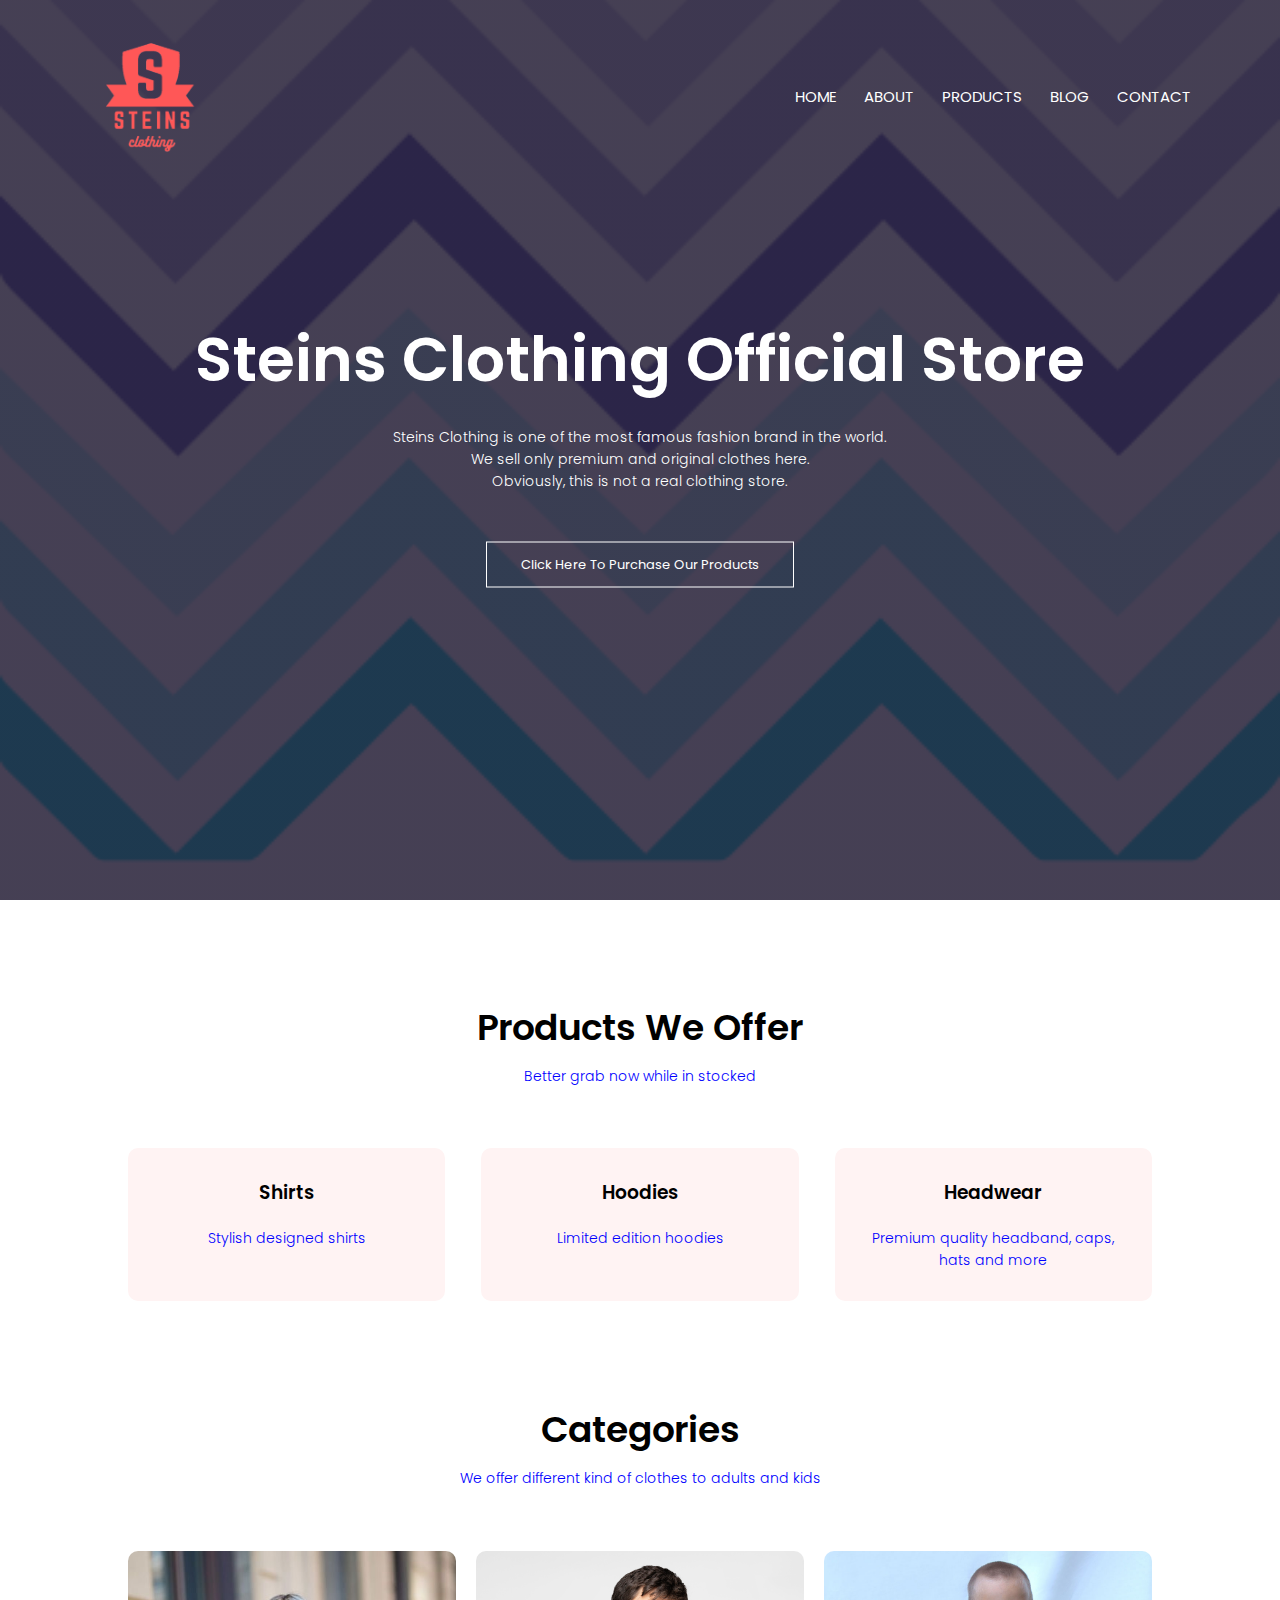
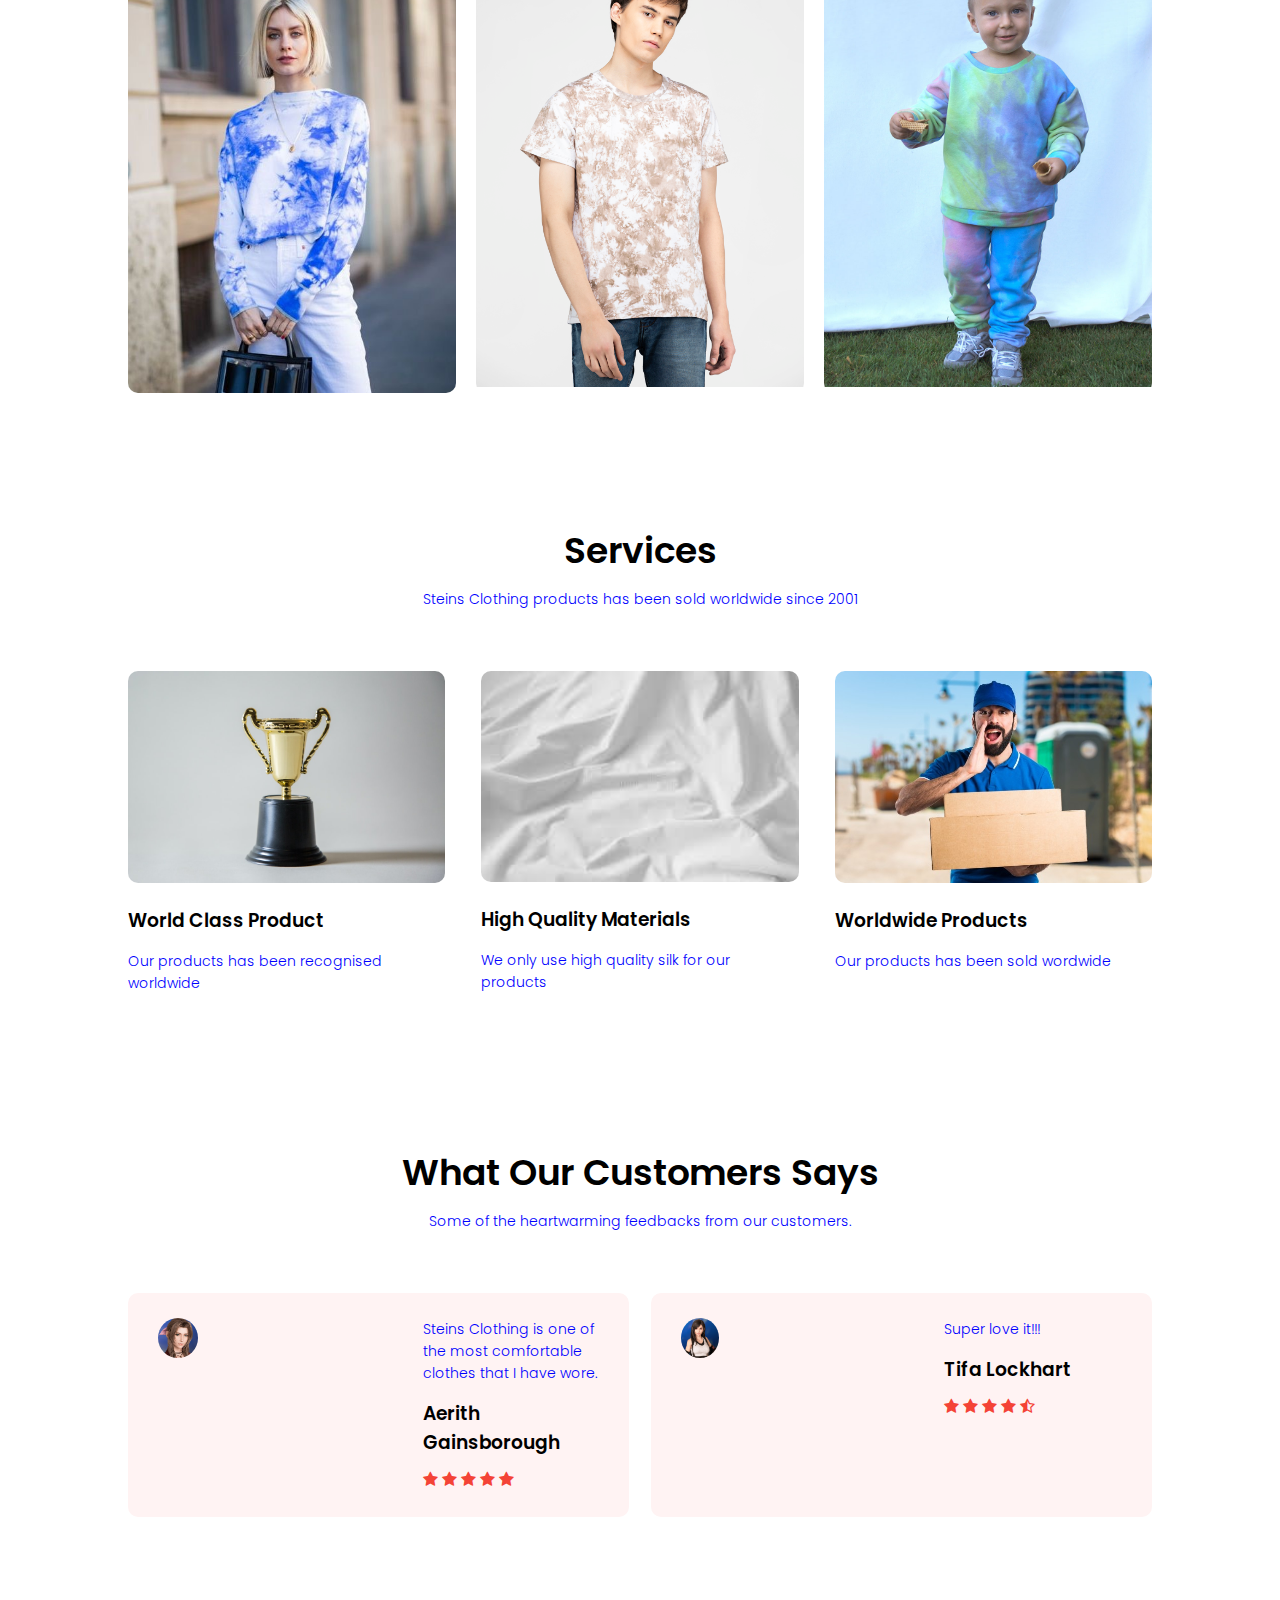
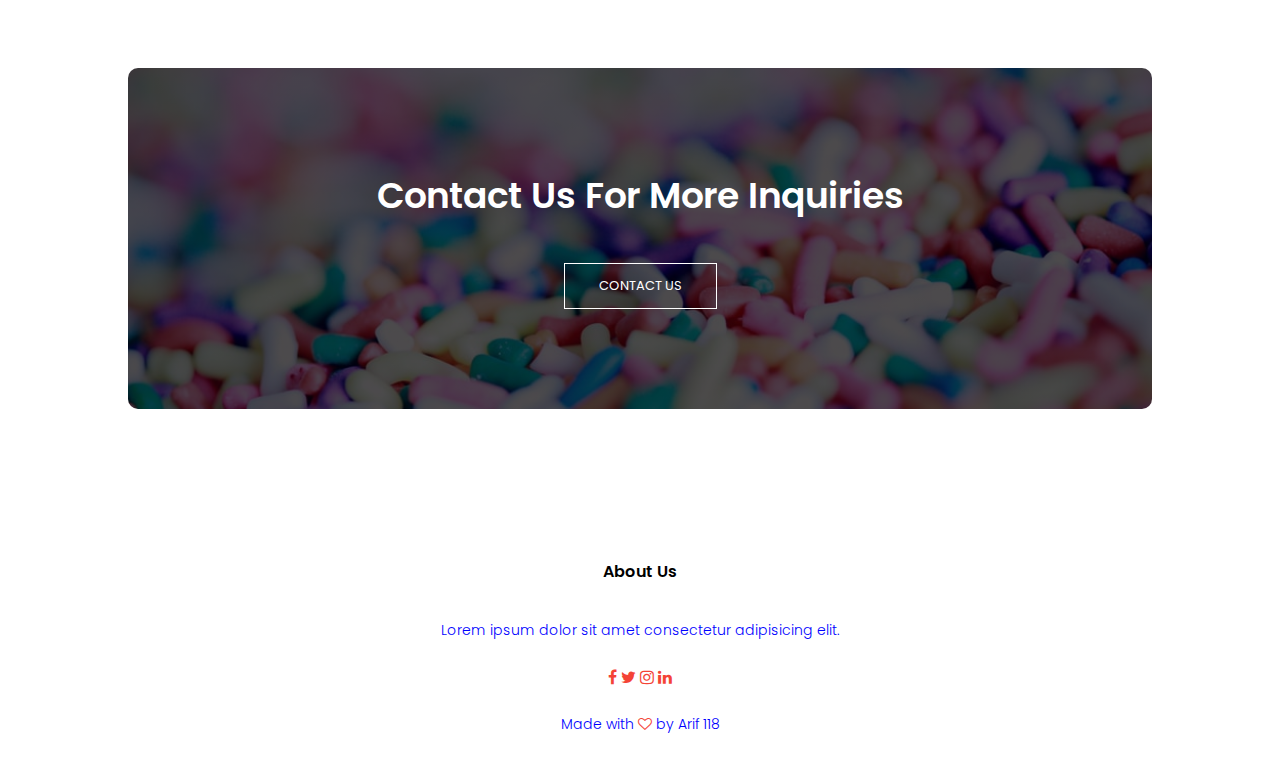
==== index.html @ 8aa7115c "Add files via upload" ====
<!DOCTYPE html>
<html lang="en">
<head>
    <meta charset="UTF-8">
    <meta http-equiv="X-UA-Compatible" content="IE=edge">
    <meta name="viewport" content="width=device-width, initial-scale=1.0">
    <title>Steins Clothing Official Store</title>
    <link rel="stylesheet" href="style.css">
    <link rel="preconnect" href="https://fonts.googleapis.com">
    <link rel="preconnect" href="https://fonts.gstatic.com" crossorigin>
    <link href="https://fonts.googleapis.com/css2?family=Poppins:wght@100;200;300;400;600;700&display=swap"
    rel="stylesheet">
    <link rel="stylesheet" href="https://stackpath.bootstrapcdn.com/font-awesome/4.7.0/css/font-awesome.min.css">
</head>
<body>
    <section class="header">
        <nav>
            <a href="index.html"><img src="images/logo 4.png" alt=""></a>
            <div class="nav-links" id="navLinks">
                <i class="fa fa-times" onclick=hideMenu()></i>
                <ul>
                    <li><a href="index.html">HOME</a></li>
                    <li><a href="about.html">ABOUT</a></li>
                    <li><a href="course.html">PRODUCTS</a></li>
                    <li><a href="blog.html">BLOG</a></li>
                    <li><a href="contact.html">CONTACT</a></li>
                </ul>
            </div>
            <i class="fa fa-bars" onclick=showMenu()></i>
        </nav>

    <div class="text-box">
        <h1>Steins Clothing Official Store</h1>
        <p>Steins Clothing is one of the most famous fashion brand in the world.<br>We sell only premium and original clothes here.<br>Obviously, this is not a real clothing store.</p>
        <a href="course.html" class="hero-btn">Click Here To Purchase Our Products</a>
    </div>
    </section>

    <!-------course----->
    <section class="course">
        <h1>Products We Offer</h1>
        <p>Better grab now while in stocked</p>
        
        <div class="row">
            <div class="course-col">
                <h3>Shirts</h3>
                <p>Stylish designed shirts</p>
            </div>
            <div class="course-col">
                <h3>Hoodies</h3>
                <p>Limited edition hoodies</p>
            </div>
            <div class="course-col">
                <h3>Headwear</h3>
                <p>Premium quality headband, caps, hats and more</p>
            </div>
        </div>
    </section>


    <!---- campus------>

    <section class="campus">
        <h1>Categories</h1>
        <p>We offer different kind of clothes to adults and kids</p>
        
        <div class="row">
            <div class="campus-col">
                <img src="images/woman.jpg">
                <div class="layer">
                    <h3>WOMEN</h3>
                </div>
            </div>
            <div class="campus-col">
                <img src="images/man.jpg">
                <div class="layer">
                    <h3>MEN</h3>
                </div>
            </div>
            <div class="campus-col">
                <img src="images/kid.jpg">
                <div class="layer">
                    <h3>KIDS</h3>
                </div>
            </div>
        </div>

    </section>

    <!-----Facilities----->

    <section class="facilities">
        <h1>Services</h1>
        <p>Steins Clothing products has been sold worldwide since 2001</p>

        <div class="row">
            <div class="facilities-col">
                <img src="images/award.jfif">
                <h3>World Class Product</h3>
                <p>Our products has been recognised worldwide</p>
            </div>
            <div class="facilities-col">
                <img src="images/quality.jfif">
                <h3>High Quality Materials</h3>
                <p>We only use high quality silk for our products</p>
            </div>
            <div class="facilities-col">
                <img src="images/delivery.jpg">
                <h3>Worldwide Products</h3>
                <p>Our products has been sold wordwide</p>
            </div>
        </div>
    </section>

    <!-----testimonials----->

    <section class="testimonials">
        <h1>What Our Customers Says</h1>
        <p>Some of the heartwarming feedbacks from our customers.</p>

        <div class="row">
            <div class="testimonial-col">
                <img src="images/customer 1.jpg">
                <div>
                    <p>Steins Clothing is one of the most comfortable clothes that I have wore.</p>
                    <h3>Aerith Gainsborough</h3>
                    <i class="fa fa-star" ></i>
                    <i class="fa fa-star" ></i>
                    <i class="fa fa-star" ></i>
                    <i class="fa fa-star" ></i>
                    <i class="fa fa-star" ></i>
                </div>
            </div>
            <div class="testimonial-col">
                <img src="images/customer 2.jpg">
                <div>
                    <p>Super love it!!!</p>
                    <h3>Tifa Lockhart</h3>
                    <i class="fa fa-star" ></i>
                    <i class="fa fa-star" ></i>
                    <i class="fa fa-star" ></i>
                    <i class="fa fa-star" ></i>
                    <i class="fa fa-star-half-o" ></i>
                </div>
            </div>
        </div>

    </section>

    <!-----Call to Action------>

    <section class="cta">
        <h1>Contact Us For More Inquiries</h1>
        <a href="contact.html" class="hero-btn">CONTACT US</a>
    </section>

    <!----Footer----->

    <section class="footer">
        <h4>About Us</h4>
        <p>Lorem ipsum dolor sit amet consectetur adipisicing elit.</p>
        <div class="icons">
            <i class="fa fa-facebook" ></i> 
            <i class="fa fa-twitter" ></i> 
            <i class="fa fa-instagram" ></i> 
            <i class="fa fa-linkedin" ></i> 
        </div>

        <p>Made with <i class="fa fa-heart-o"></i> by Arif 118 </p>
    </section>



    <!----JavaScript for Toggle ----->
<script>

    var navLinks = document.getElementById("navLinks");
    
    function showMenu(){
        navLinks.style.right = "0";
    }
    function hideMenu(){
        navLinks.style.right = "-200px";
    }

</script>


</body>
</html>
---- style.css ----
*{
    margin:0;
    padding:0;
    font-family: 'Poppins', sans-serif;
}
.header{
    min-height: 100vh;
    width: 100%;
    background-image: linear-gradient(rgba(4,9,30,0.7),rgba(4,9,30,0.7)), url(images/background\ 2.png);
    );
    background-position: center;
    background-size: cover;
    position: relative;
}
nav{
    display: flex;
    padding: 2% 6%;
    justify-content: space-between;
    align-items: center;
}
nav img{
    width: 150px;
}
.nav-links{
    flex: 1;
    text-align: right;
}
.nav-links ul li{
    list-style: none;
    display: inline-block;
    padding: 8px 12px;
    position: relative;
}
.nav-links ul li a{
    color: white;
    text-decoration: none;
    font-size: 15px;
}
.nav-links ul li::after{
    content: '';
    width: 0%;
    height: 2px;
    background: #f44336;
    display: block;
    margin: auto;
    transition: 0.5s;
    -webkit-transition: 0.5s;
    -moz-transition: 0.5s;
    -ms-transition: 0.5s;
    -o-transition: 0.5s;
}
.nav-links ul li:hover::after{
    width: 100%;
}
.text-box{
    width: 90%;
    color: #fff;
    position: absolute;
    top: 50%;
    left: 50%;
    transform: translate(-50%, -50%);
    -webkit-transform: translate(-50%, -50%);
    -moz-transform: translate(-50%, -50%);
    -ms-transform: translate(-50%, -50%);
    -o-transform: translate(-50%, -50%);
    text-align: center;
}
.text-box h1{
    font-size: 62px;
}
.text-box p{
    margin: 10px 0 40px;
    font-size: 14px;
    color: white;
}
.hero-btn{
    display: inline-block;
    text-decoration: none;
    color: white;
    border: 1px solid white;
    padding: 12px 34px;
    font-size: 13px;
    background: transparent;
    position: relative;
    cursor: pointer;
}
.hero-btn:hover{
    border: 1px solid #f44336;
    background: #f44336;
    transition: 1s;
    -webkit-transition: 1s;
    -moz-transition: 1s;
    -ms-transition: 1s;
    -o-transition: 1s;
}
nav .fa{
    display: none;
}
@media(max-width: 700px){
    .text-box h1{
        font-size: 20px;
    }
    .nav-links ul li{
        display: block;
    }
    .nav-links{
        position: fixed;
        background: rgb(53, 8, 212);
        height: 100vh;
        width: 200px;
        top: 0;
        right: -200px;
        text-align: left;
        z-index: 2;
        transition: 1s;
        -webkit-transition: 1s;
        -moz-transition: 1s;
        -ms-transition: 1s;
        -o-transition: 1s;
}
    nav .fa{
        display: block;
        color: white;
        margin: 10px;
        font-size: 22px;
        cursor: pointer;
    }
    nav-links ul{
        padding: 30px;
    }
}

/*-----course-----*/
.course{
    width: 80%;
    margin: auto;
    text-align: center;
    padding-top: 100px;
}
h1{
    font-size: 36px;
    font-weight: 600;
}
p{
    color: blue;
    font-size: 14px;
    font-weight: 300;
    line-height: 22px;
    padding: 10px;
}
.row{
    margin-top: 5%;
    display: flex;
    justify-content: space-between;
}
.course-col{
    flex-basis: 31%;
    background: #fff3f3;
    border-radius: 10px;
    -webkit-border-radius: 10px;
    -moz-border-radius: 10px;
    -ms-border-radius: 10px;
    -o-border-radius: 10px;
    margin-bottom: 5%;
    padding: 20px 12px;
    box-sizing: border-box;
    transition: 0.5s;
    -webkit-transition: 0.5s;
    -moz-transition: 0.5s;
    -ms-transition: 0.5s;
    -o-transition: 0.5s;
}
h3{
    text-align: center;
    font-weight: 600;
    margin: 10px 0;
}
.course-col:hover{
    box-shadow: 0 0 20px 0px rgba(0,0,0,0.2);
}
@media(max-width: 700px){
    .row{
        flex-direction: column;
    }
}


/*----------campus------*/

.campus{
    width: 80%;
    margin: auto;
    text-align: center;
    padding-top: 50px;
}
.campus-col{
    flex-basis: 32%;
    border-radius: 10px;
    -webkit-border-radius: 10px;
    -moz-border-radius: 10px;
    -ms-border-radius: 10px;
    -o-border-radius: 10px;
    margin-bottom: 30px;
    position: relative;
    overflow: hidden;
}
.campus-col img{
    width: 100%;
    display: block;
}
.layer{
    background: transparent;
    height: 100%;
    width: 100%;
    position: absolute;
    top: 0;
    left: 0;
    transition: 0.5s;
    -webkit-transition: 0.5s;
    -moz-transition: 0.5s;
    -ms-transition: 0.5s;
    -o-transition: 0.5s;
}
.layer:hover{
    background: rgba(60, 198, 233, 0.74)
}
.layer h3{
    width: 100%;
    font-weight: 500;
    color: #fff;
    font-size: 26px;
    bottom: 0;
    left: 50%;
    transform: translateX(-50%);
    -webkit-transform: translateX(-50%);
    -moz-transform: translateX(-50%);
    -ms-transform: translateX(-50%);
    -o-transform: translateX(-50%);
    position: absolute;
    opacity: 0;
    transition: 0.5s;
    -webkit-transition: 0.5s;
    -moz-transition: 0.5s;
    -ms-transition: 0.5s;
    -o-transition: 0.5s;
}
.layer:hover h3{
    bottom: 49%;
    opacity: 1;
}

/*----- facilities-----*/

.facilities{
    width: 80%;
    margin: auto;
    text-align: center;
    padding-top: 100px;
}
.facilities-col{
    flex-basis: 31%;
    border-radius: 10px;
    -webkit-border-radius: 10px;
    -moz-border-radius: 10px;
    -ms-border-radius: 10px;
    -o-border-radius: 10px;
    margin-bottom: 5%;
    text-align: left;
}
.facilities-col img{
    width: 100%;
    border-radius: 10px;
    -webkit-border-radius: 10px;
    -moz-border-radius: 10px;
    -ms-border-radius: 10px;
    -o-border-radius: 10px;
}
.facilities-col p{
    padding: 0;
}
.facilities-col h3{
    margin-top: 16px;
    margin-bottom: 15px;
    text-align: left;
}

/*-------testimonials-----*/

.testimonials{
    width: 80%;
    margin: auto;
    padding-top: 100px;
    text-align: center;
}
.testimonial-col{
    flex-basis: 44%;
    border-radius: 10px;
    -webkit-border-radius: 10px;
    -moz-border-radius: 10px;
    -ms-border-radius: 10px;
    -o-border-radius: 10px;
    margin-bottom: 5%;
    text-align: left;
    background: #fff3f3;
    padding: 25px;
    cursor: pointer;
    display: flex;
}
.testimonial-col img{
    height: 40px;
    margin-left: 5px;
    margin-right: 50%;
    border-radius: 50%;
    -webkit-border-radius: 50%;
    -moz-border-radius: 50%;
    -ms-border-radius: 50%;
    -o-border-radius: 50%;
}
.testimonial-col p{
    padding: 0;
}
.testimonial-col h3{
    margin-top: 15px;
    text-align: left;
}
.testimonial-col .fa{
    color: #f44336;
}
@media(max-width: 700px){
    .testimonial-col img{
        margin-left: 0px;
        margin-right: 15px;
    }
}

/*----- call to action -----*/

.cta{
    margin: 100px auto;
    width: 80%;
    background-image: linear-gradient(rgba(0,0,0,0.7),rgba(0,0,0,0.7)),url(images/background\ 3.jfif);
    background-position: center;
    background-size: cover;
    border-radius: 10px;
    -webkit-border-radius: 10px;
    -moz-border-radius: 10px;
    -ms-border-radius: 10px;
    -o-border-radius: 10px;
    text-align: center;
    padding: 100px 0;
}
.cta h1{
    color: white;
    margin-bottom: 40px;
    padding: 0;
}
@media(max-width: 700px){
    .cta h1{
        font-size: 24px;
    }
}

/*----footer----*/

.footer{
    width: 100%;
    text-align: center;
    padding: 30px 0;
}
.footer h4{
    margin-bottom: 25px;
    margin-top: 20px;
    font-weight: 600;
}
.icons .fa{
    color: #f44336;
    margin: 0;
    cursor: pointer;
    padding: 18px 0;
}
.fa-heart-o{
    color: #f44336;
}

/*---- about us page ----*/

.sub-header{
    height: 55vh;
    width: 100%;
    background-image: linear-gradient(rgba(4,9,30,0.7),rgba(4,9,30,0.7)),url(images/background\ about.jpg);
    background-position: center;
    background-size: cover;
    text-align: center;
    color: #fff;
}
.sub-header h1{
    margin-top: 10px;
}
.about-us{
    width: 80%;
    margin: auto;
    padding-top: 80px;
    padding-bottom: 50px;
}
.about-col{
    flex-basis: 48%;
    padding: 30px 2px;
}
.about-col img{
    width: 100%;
}
..about-col h1{
    padding-top: 0;
}
..about-col p{
    padding: 15px 0 25px;
}
.red-btn{
    border: 1px solid #f44336;
    background: transparent;
    color: #f44336;
}
.red-btn:hover{
    color: white;
}

/*-----blog content-----*/

.blog-content{
    width: 80%;
    margin: auto;
    padding: 60px;
}
.blog-left{
    flex-basis: 65%;
}
.blog-left img{
    width: 100%;
}
.blog-left h2{
    color: #222;
    font-weight: 600;
    margin: 30px 0;
}
.blog-left p{
    color: #999;
    padding: 0;
}
.blog-right{
    flex-basis: 32%;
}
.blog-right h3{
    background: #f44336;
    color: #fff;
    padding: 7px 0;
    font-size: 16px;
    margin-bottom: 20px;
}
.blog-right div{
    display: flex;
    align-items: center;
    justify-content: space-between;
    color: #555;
    padding: 8px;
    box-sizing: border-box;
}
.comment-box{
    border: 1px solid #ccc;
    margin: 50px 0;
    padding: 10px 20px;
}
.comment-box h3{
    text-align: left;
}
.comment-form input, .comment-form textarea{
    width: 100%;
    padding: 10px;
    margin: 15px 0;
    box-sizing: border-box;
    border: none;
    outline: none;
    background: #f0f0f0;
}
.comment-form button{
    margin: 10px;
}
@media(max-width:700px){
    .sub-header h1{
        font-size: 24px;
    }
}

/*-----contact us page------*/

.location{
    width: 80%;
    margin: auto;
    padding: 80px 0;
}
.location iframe{
    width: 100%;
}
.contact-us{
    width: 80%;
    margin: auto;
}
.contact-col{
    flex-basis: 48%;
    margin-bottom: 30px;
}
.contact-col div{
    display: flex;
    align-items: center;
    margin-bottom: 40px;
}
.contact-col div .fa{
    font-size: 28px;
    color: #f44336;
    margin: 10px;
    margin-right: 30px;
}
.contact-col div p{
    padding: 0;
}
.contact-col div h5{
    font-size: 20px;
    margin-bottom: 5px;
    color: #555;
    font-weight: 400;
}
.contact-col input, .contact-col textarea{
    width: 100%;
    padding: 15px;
    margin-bottom: 17px;
    outline: 1px solid #ccc;
    box-sizing: border-box;
}
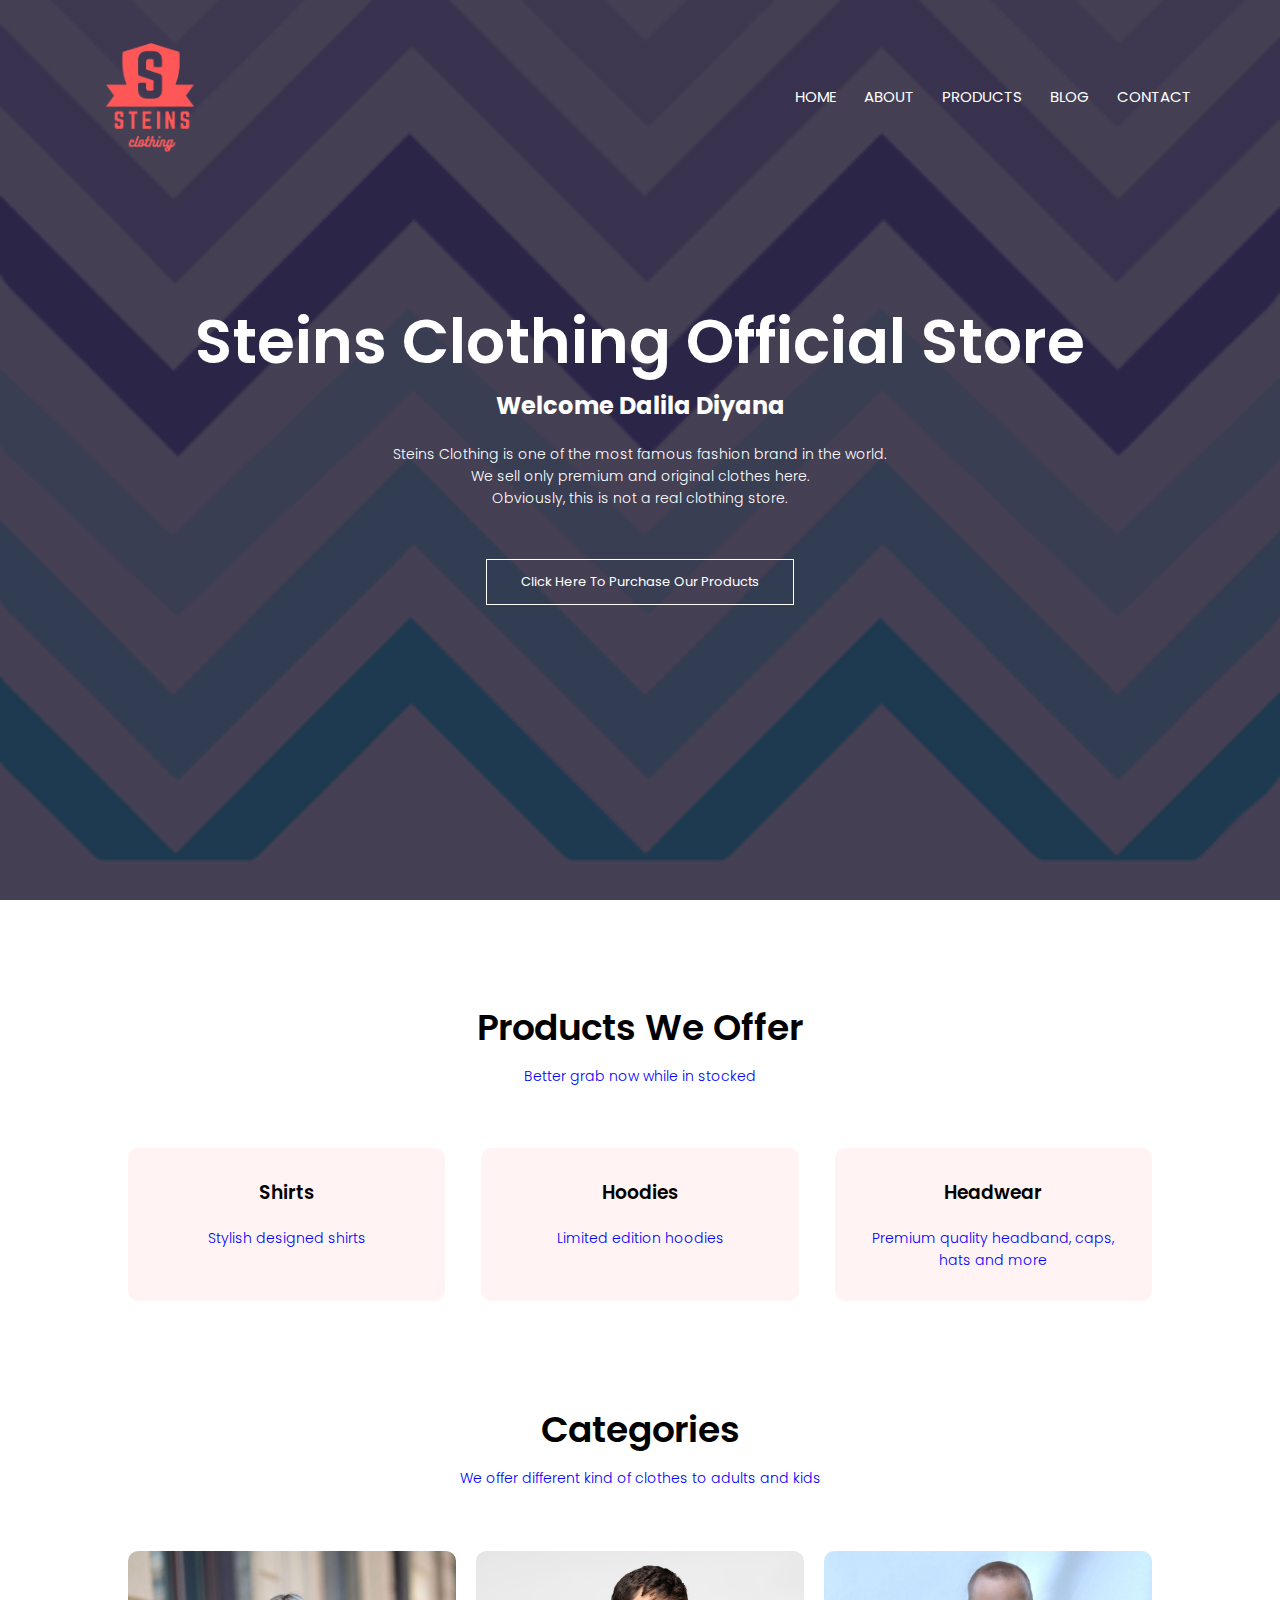
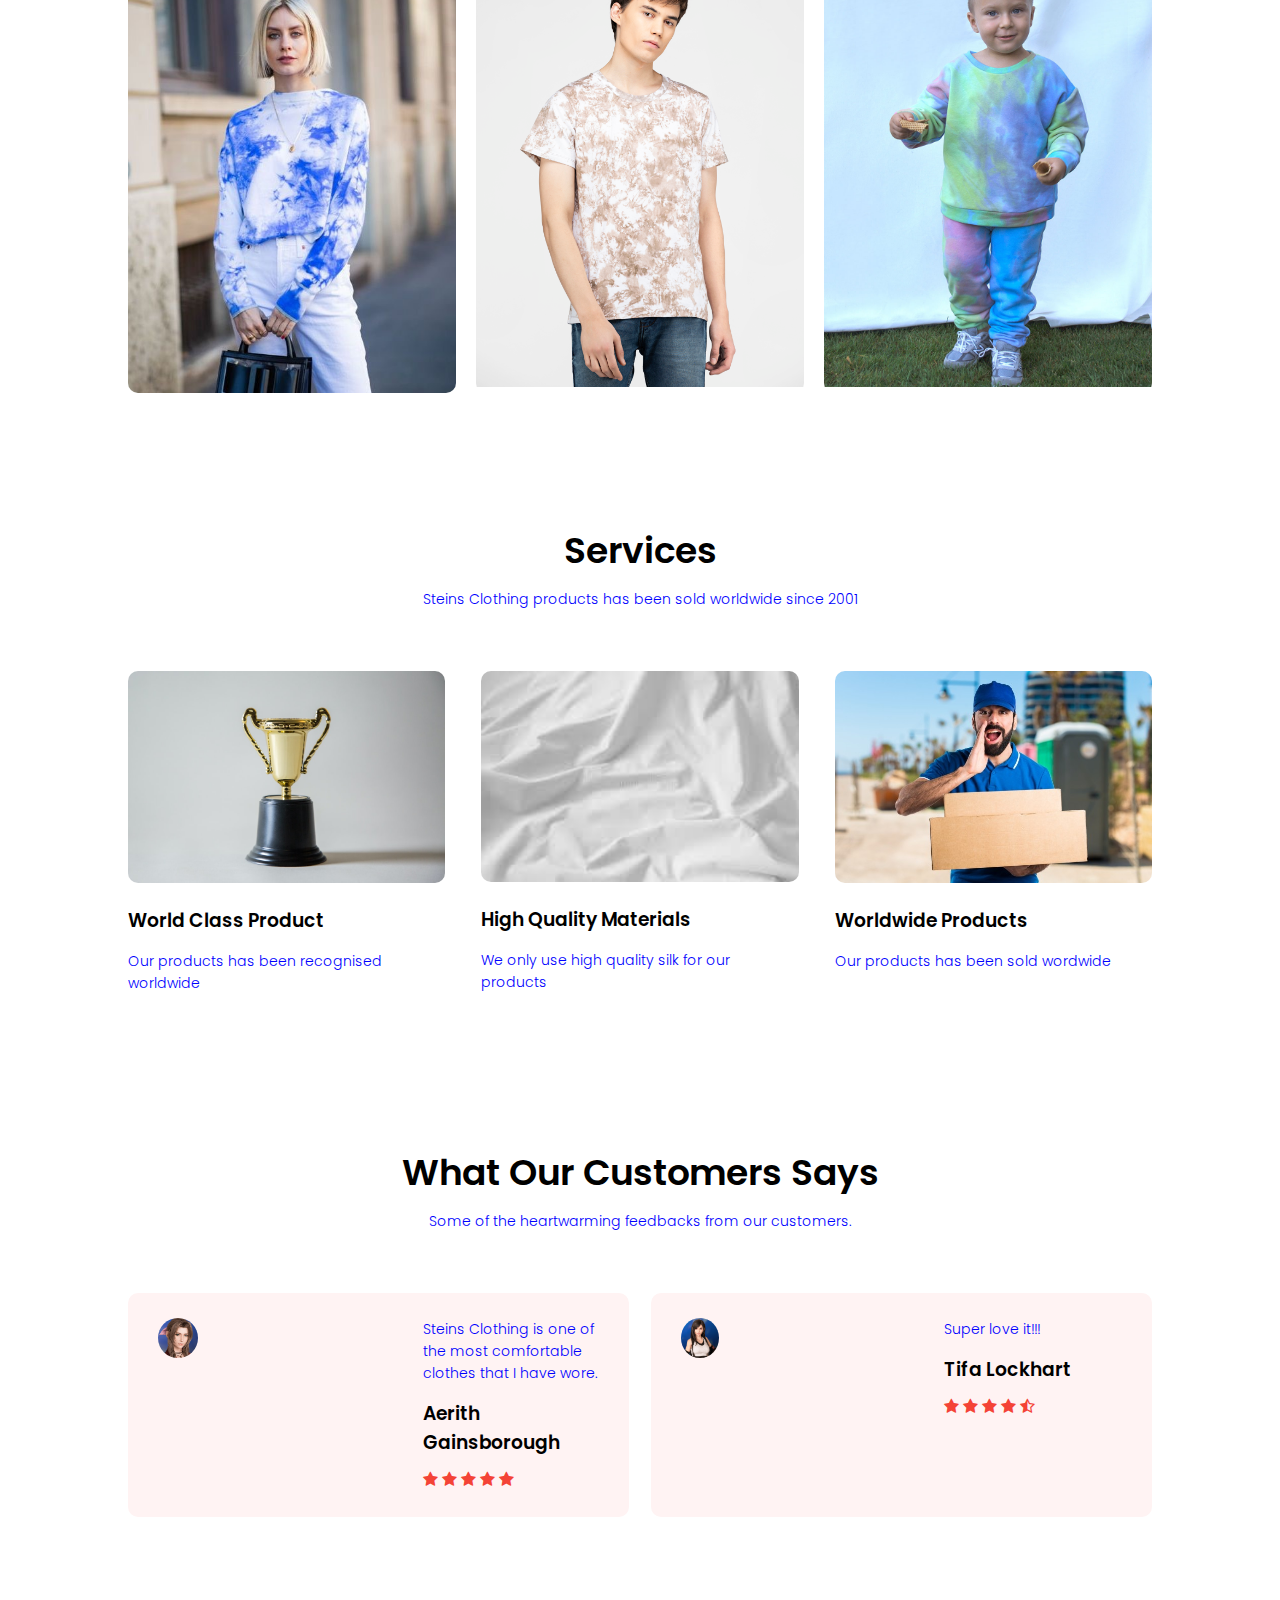
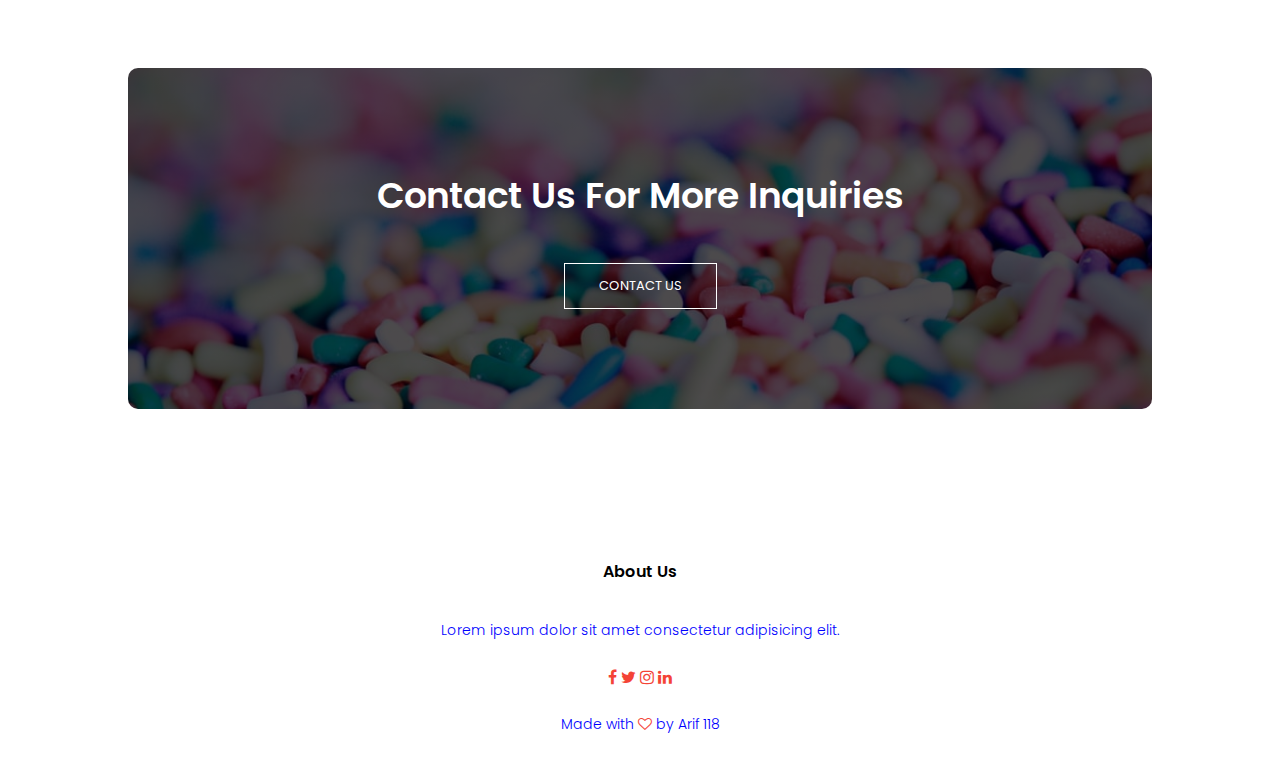
==== commit bd26c503: "Update index.html" ====
--- a/index.html
+++ b/index.html
@@ -31,6 +31,7 @@
 
     <div class="text-box">
         <h1>Steins Clothing Official Store</h1>
+        <h2>Welcome Dalila Diyana</h2>
         <p>Steins Clothing is one of the most famous fashion brand in the world.<br>We sell only premium and original clothes here.<br>Obviously, this is not a real clothing store.</p>
         <a href="course.html" class="hero-btn">Click Here To Purchase Our Products</a>
     </div>
@@ -187,4 +188,4 @@
 
 
 </body>
-</html>+</html>
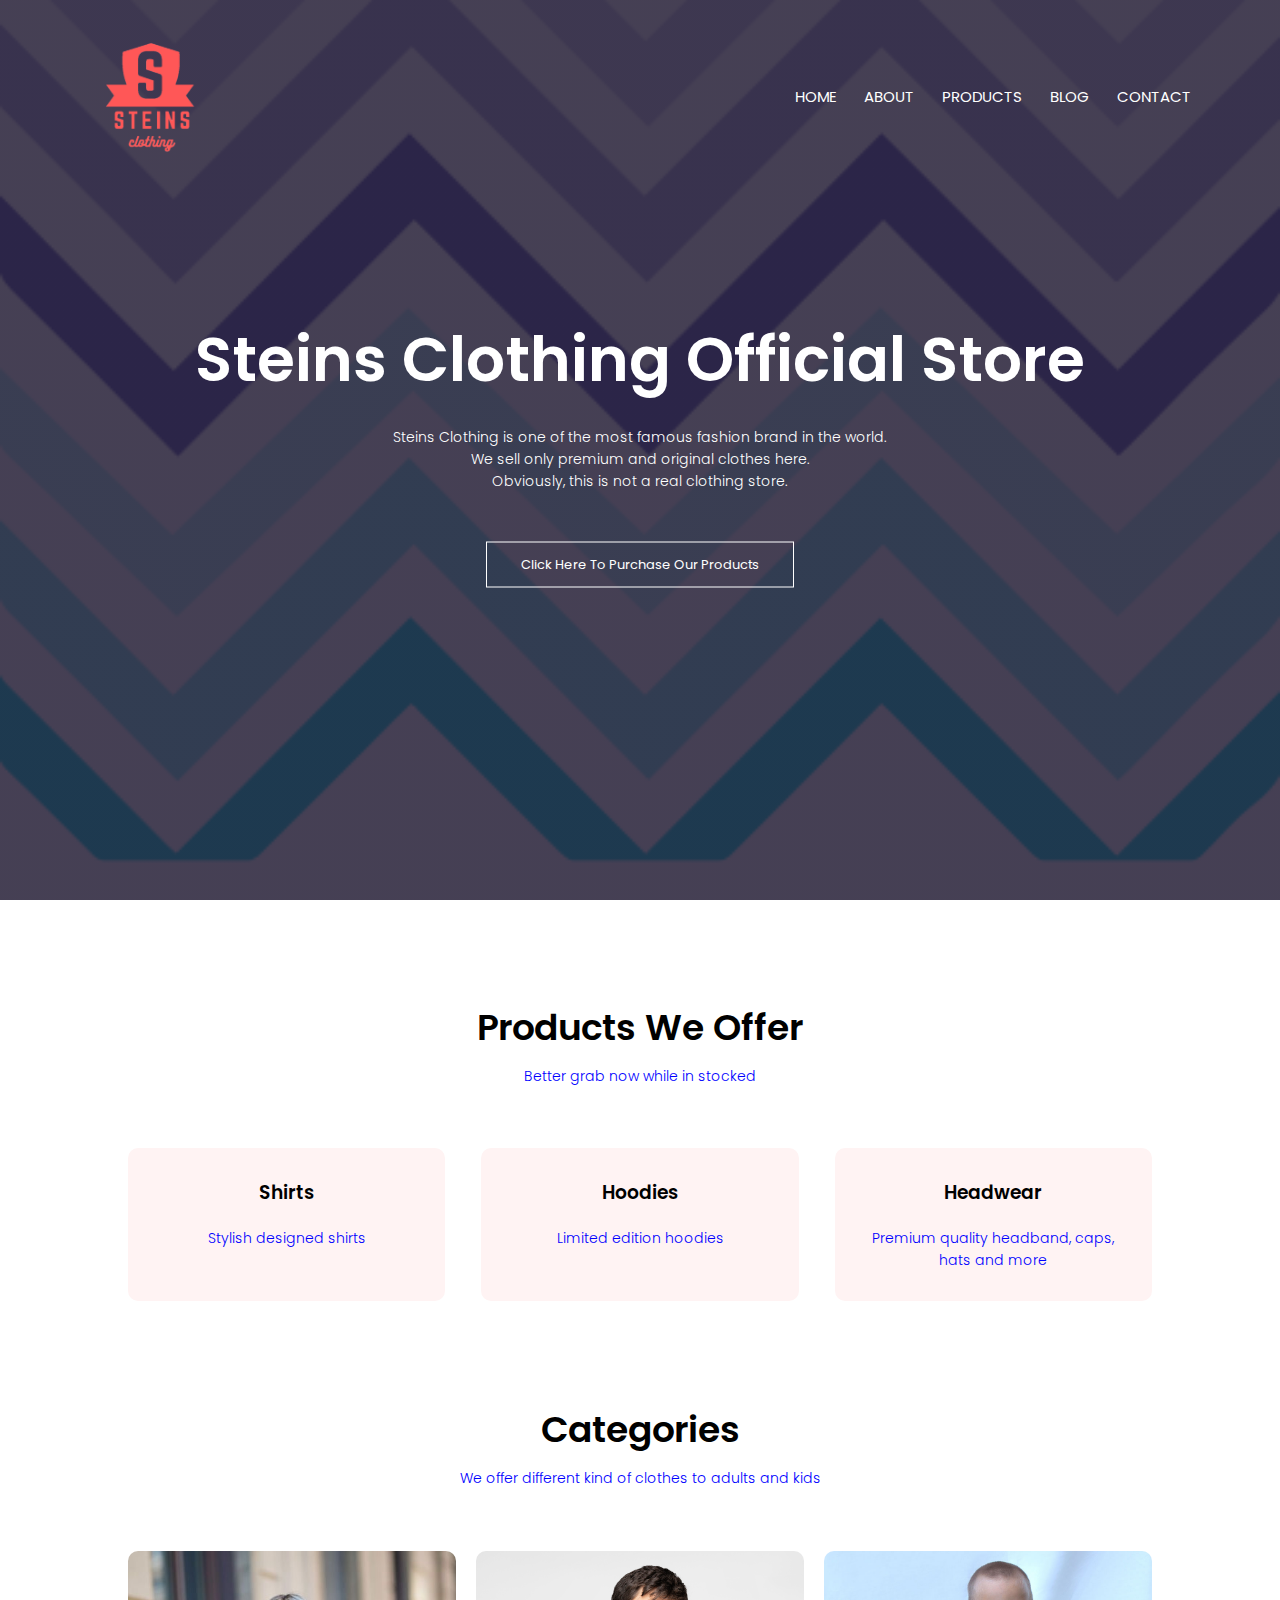
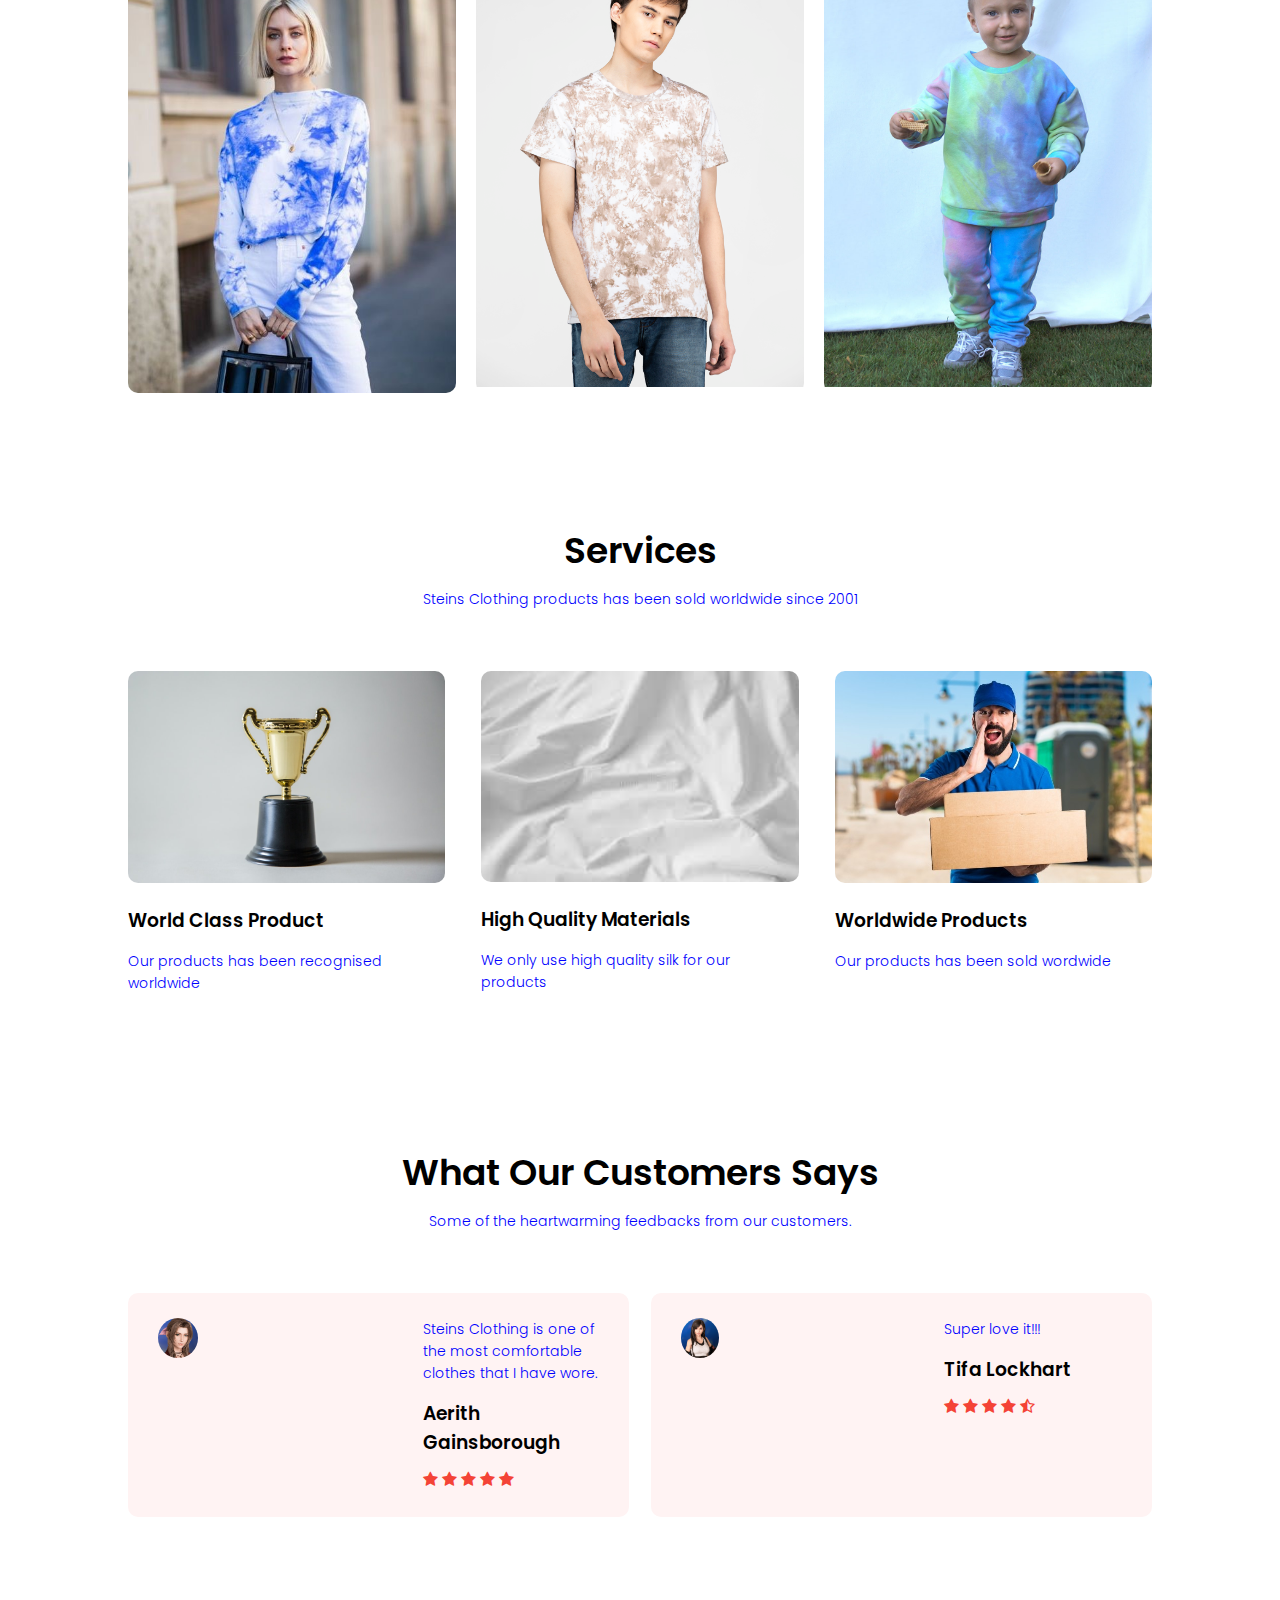
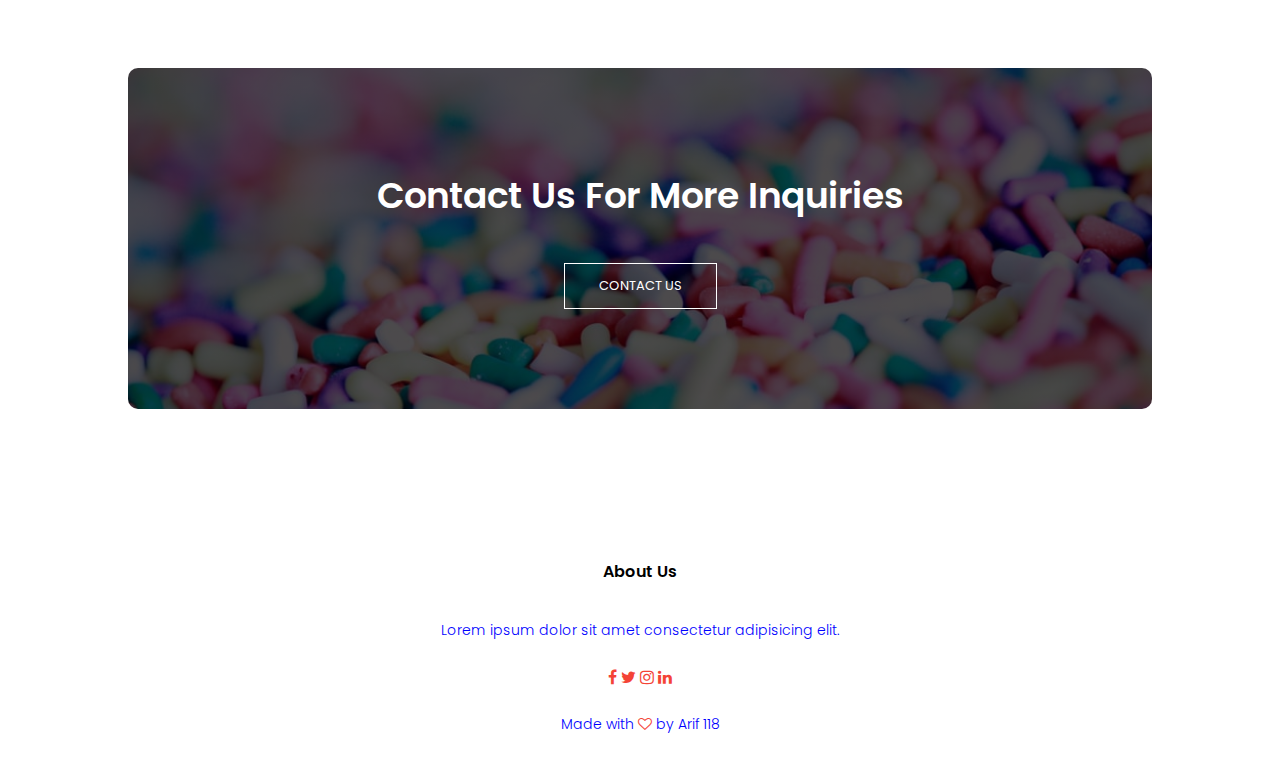
==== commit c1323c6c: "Update index.html" ====
--- a/index.html
+++ b/index.html
@@ -31,7 +31,6 @@
 
     <div class="text-box">
         <h1>Steins Clothing Official Store</h1>
-        <h2>Welcome Dalila Diyana</h2>
         <p>Steins Clothing is one of the most famous fashion brand in the world.<br>We sell only premium and original clothes here.<br>Obviously, this is not a real clothing store.</p>
         <a href="course.html" class="hero-btn">Click Here To Purchase Our Products</a>
     </div>
